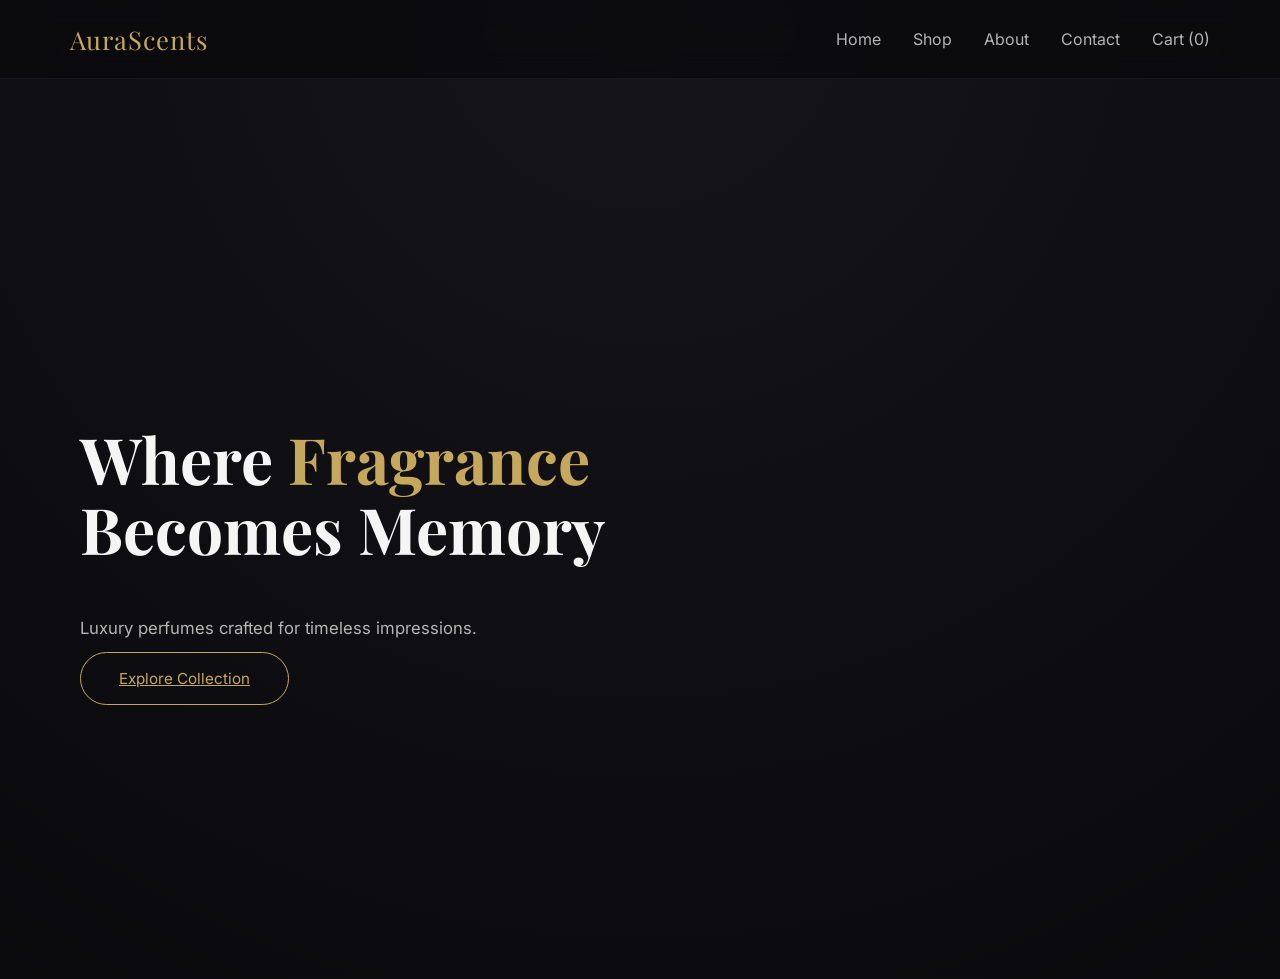
==== index.html @ fb8d149b "V1" ====
<!DOCTYPE html>
<html lang="en">
<head>
  <meta charset="UTF-8">
  <title>AuraScents | Luxury Perfumes</title>
  <meta name="viewport" content="width=device-width, initial-scale=1.0">
  <link rel="stylesheet" href="css/style.css">
  <script src="js/script.js" defer></script>
</head>
<body>

<header class="navbar">
  <div class="logo">AuraScents</div>
  <nav>
    <a href="index.html">Home</a>
    <a href="shop.html">Shop</a>
    <a href="about.html">About</a>
    <a href="contact.html">Contact</a>
    <a href="cart.html">Cart (<span id="cart-count">0</span>)</a>
  </nav>
</header>

<section class="hero">
  <div>
    <h1>Where <span>Fragrance</span><br>Becomes Memory</h1>
    <p>Luxury perfumes crafted for timeless impressions.</p>
    <a href="shop.html" class="cta">Explore Collection</a>
  </div>
</section>

</body>
</html>
---- css/style.css ----
@import url('https://fonts.googleapis.com/css2?family=Inter:wght@300;400;500&family=Playfair+Display:wght@600&display=swap');

:root {
  --bg: #0a0a0d;
  --surface: #141417;
  --gold: #c6a85c;
  --text: #f5f5f5;
  --muted: #b5b5b5;
}

* {
  box-sizing: border-box;
}

body {
  margin: 0;
  background: radial-gradient(circle at top, #15151a, var(--bg));
  color: var(--text);
  font-family: 'Inter', sans-serif;
}

/* NAVBAR */
.navbar {
  position: sticky;
  top: 0;
  z-index: 100;
  padding: 22px 70px;
  display: flex;
  justify-content: space-between;
  align-items: center;
  background: rgba(10,10,13,0.75);
  backdrop-filter: blur(14px);
  border-bottom: 1px solid rgba(255,255,255,0.05);
}

.logo {
  font-family: 'Playfair Display', serif;
  font-size: 1.6rem;
  letter-spacing: 1px;
  color: var(--gold);
}

.navbar a {
  margin-left: 28px;
  text-decoration: none;
  color: var(--muted);
  font-weight: 400;
  transition: 0.3s;
}

.navbar a:hover {
  color: var(--text);
}

/* HERO */
.hero {
  min-height: 100vh;
  padding: 140px 80px;
  display: grid;
  grid-template-columns: 1.1fr 0.9fr;
  align-items: center;
}

.hero h1 {
  font-family: 'Playfair Display', serif;
  font-size: 4rem;
  line-height: 1.1;
}

.hero span {
  color: var(--gold);
}

.hero p {
  max-width: 480px;
  color: var(--muted);
  font-size: 1.05rem;
  margin: 30px 0;
}

.cta {
  padding: 16px 38px;
  border-radius: 40px;
  border: 1px solid var(--gold);
  background: transparent;
  color: var(--gold);
  font-size: 0.95rem;
  cursor: pointer;
  transition: 0.35s;
}

.cta:hover {
  background: var(--gold);
  color: #000;
}

/* PAGE HEADER */
.page-header {
  padding: 140px 80px 40px;
}

.page-header h1 {
  font-family: 'Playfair Display', serif;
  font-size: 3rem;
}

/* PRODUCTS */
.products {
  padding: 60px 80px 120px;
  display: grid;
  grid-template-columns: repeat(auto-fit, minmax(260px, 1fr));
  gap: 50px;
}

.card {
  background: linear-gradient(180deg, #18181d, var(--surface));
  border-radius: 22px;
  padding: 26px;
  transition: 0.4s ease;
  box-shadow: 0 40px 80px rgba(0,0,0,0.55);
}

.card:hover {
  transform: translateY(-12px);
  box-shadow: 0 60px 120px rgba(0,0,0,0.8);
}

.card img {
  width: 100%;
  height: 300px;
  object-fit: cover;
  border-radius: 16px;
  margin-bottom: 18px;
}

.card h3 {
  font-size: 1.1rem;
  font-weight: 500;
}

.card p {
  color: var(--gold);
  font-size: 1rem;
}

/* PRODUCT PAGE */
.product-page {
  padding: 140px 80px;
  display: grid;
  grid-template-columns: 1fr 1fr;
  gap: 80px;
}

.product-page img {
  width: 100%;
  border-radius: 26px;
  box-shadow: 0 60px 120px rgba(0,0,0,0.8);
}

.product-info h1 {
  font-family: 'Playfair Display', serif;
  font-size: 3.2rem;
}

.product-info .price {
  color: var(--gold);
  font-size: 1.6rem;
  margin: 15px 0;
}

.product-info p {
  color: var(--muted);
  max-width: 520px;
  line-height: 1.7;
}

/* CART */
.cart {
  padding: 140px 80px;
}

.cart div {
  background: var(--surface);
  padding: 18px 22px;
  margin-bottom: 14px;
  border-radius: 14px;
  border: 1px solid rgba(255,255,255,0.05);
}

/* CONTACT */
.contact {
  padding: 80px;
}

.contact input,
.contact textarea {
  width: 100%;
  padding: 14px;
  margin-bottom: 18px;
  background: #0f0f13;
  border: 1px solid rgba(255,255,255,0.08);
  color: white;
  border-radius: 10px;
}
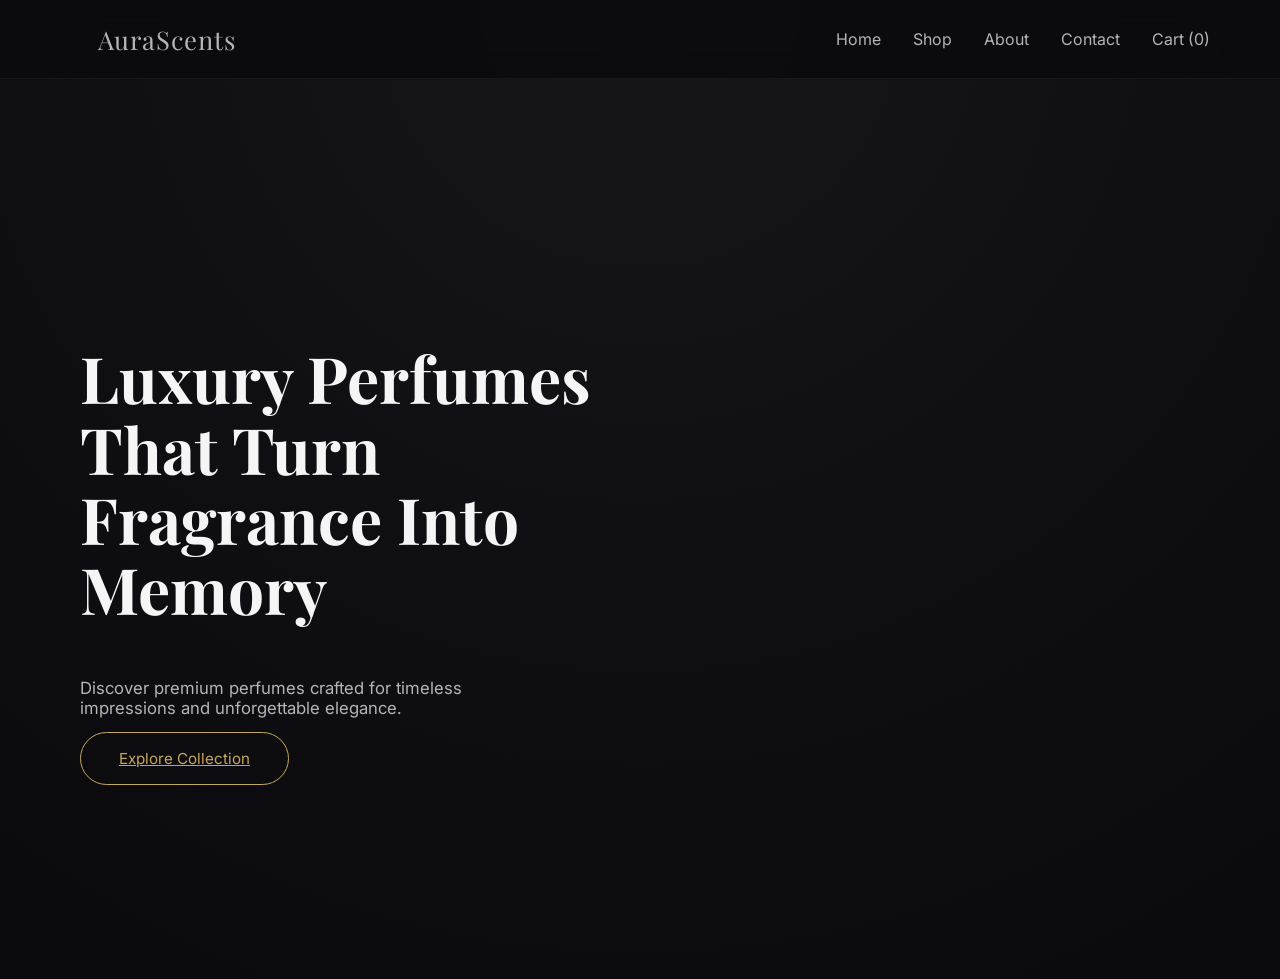
==== commit 55bdb388: "SEO updated" ====
--- a/index.html
+++ b/index.html
@@ -2,15 +2,33 @@
 <html lang="en">
 <head>
   <meta charset="UTF-8">
-  <title>AuraScents | Luxury Perfumes</title>
+
+  <!-- Primary SEO -->
+  <title>Luxury Perfumes Online | AuraScents Premium Fragrances</title>
+  <meta name="description" content="Discover luxury perfumes at AuraScents. Explore premium fragrances crafted for timeless impressions and unforgettable memories. Shop now.">
+  <meta name="keywords" content="luxury perfumes, premium fragrances, designer perfume, AuraScents, buy perfume online">
+  <meta name="author" content="AuraScents">
+
+  <!-- Mobile Optimization -->
   <meta name="viewport" content="width=device-width, initial-scale=1.0">
+
+
+  <!-- Open Graph for Social Sharing -->
+  <meta property="og:title" content="AuraScents | Luxury Perfumes">
+  <meta property="og:description" content="Luxury perfumes crafted for timeless impressions. Explore AuraScents premium collection.">
+  <meta property="og:type" content="website">
+
+  <!-- Styles & Script -->
   <link rel="stylesheet" href="css/style.css">
   <script src="js/script.js" defer></script>
 </head>
+
 <body>
 
 <header class="navbar">
-  <div class="logo">AuraScents</div>
+  <div class="logo">
+    <a href="index.html" aria-label="AuraScents Home">AuraScents</a>
+  </div>
   <nav>
     <a href="index.html">Home</a>
     <a href="shop.html">Shop</a>
@@ -22,11 +40,17 @@
 
 <section class="hero">
   <div>
-    <h1>Where <span>Fragrance</span><br>Becomes Memory</h1>
-    <p>Luxury perfumes crafted for timeless impressions.</p>
+    <h1>Luxury Perfumes That Turn Fragrance Into Memory</h1>
+    <p>Discover premium perfumes crafted for timeless impressions and unforgettable elegance.</p>
     <a href="shop.html" class="cta">Explore Collection</a>
   </div>
 </section>
 
+<!-- Optional: Add SEO Content Section -->
+<section class="seo-content" style="display:none;">
+  <h2>Buy Luxury Perfumes Online</h2>
+  <p>AuraScents offers a curated selection of luxury perfumes designed to leave lasting impressions. Our premium fragrances blend sophistication, elegance, and timeless appeal. Shop high-quality perfumes online and discover your signature scent today.</p>
+</section>
+
 </body>
-</html>
+</html>
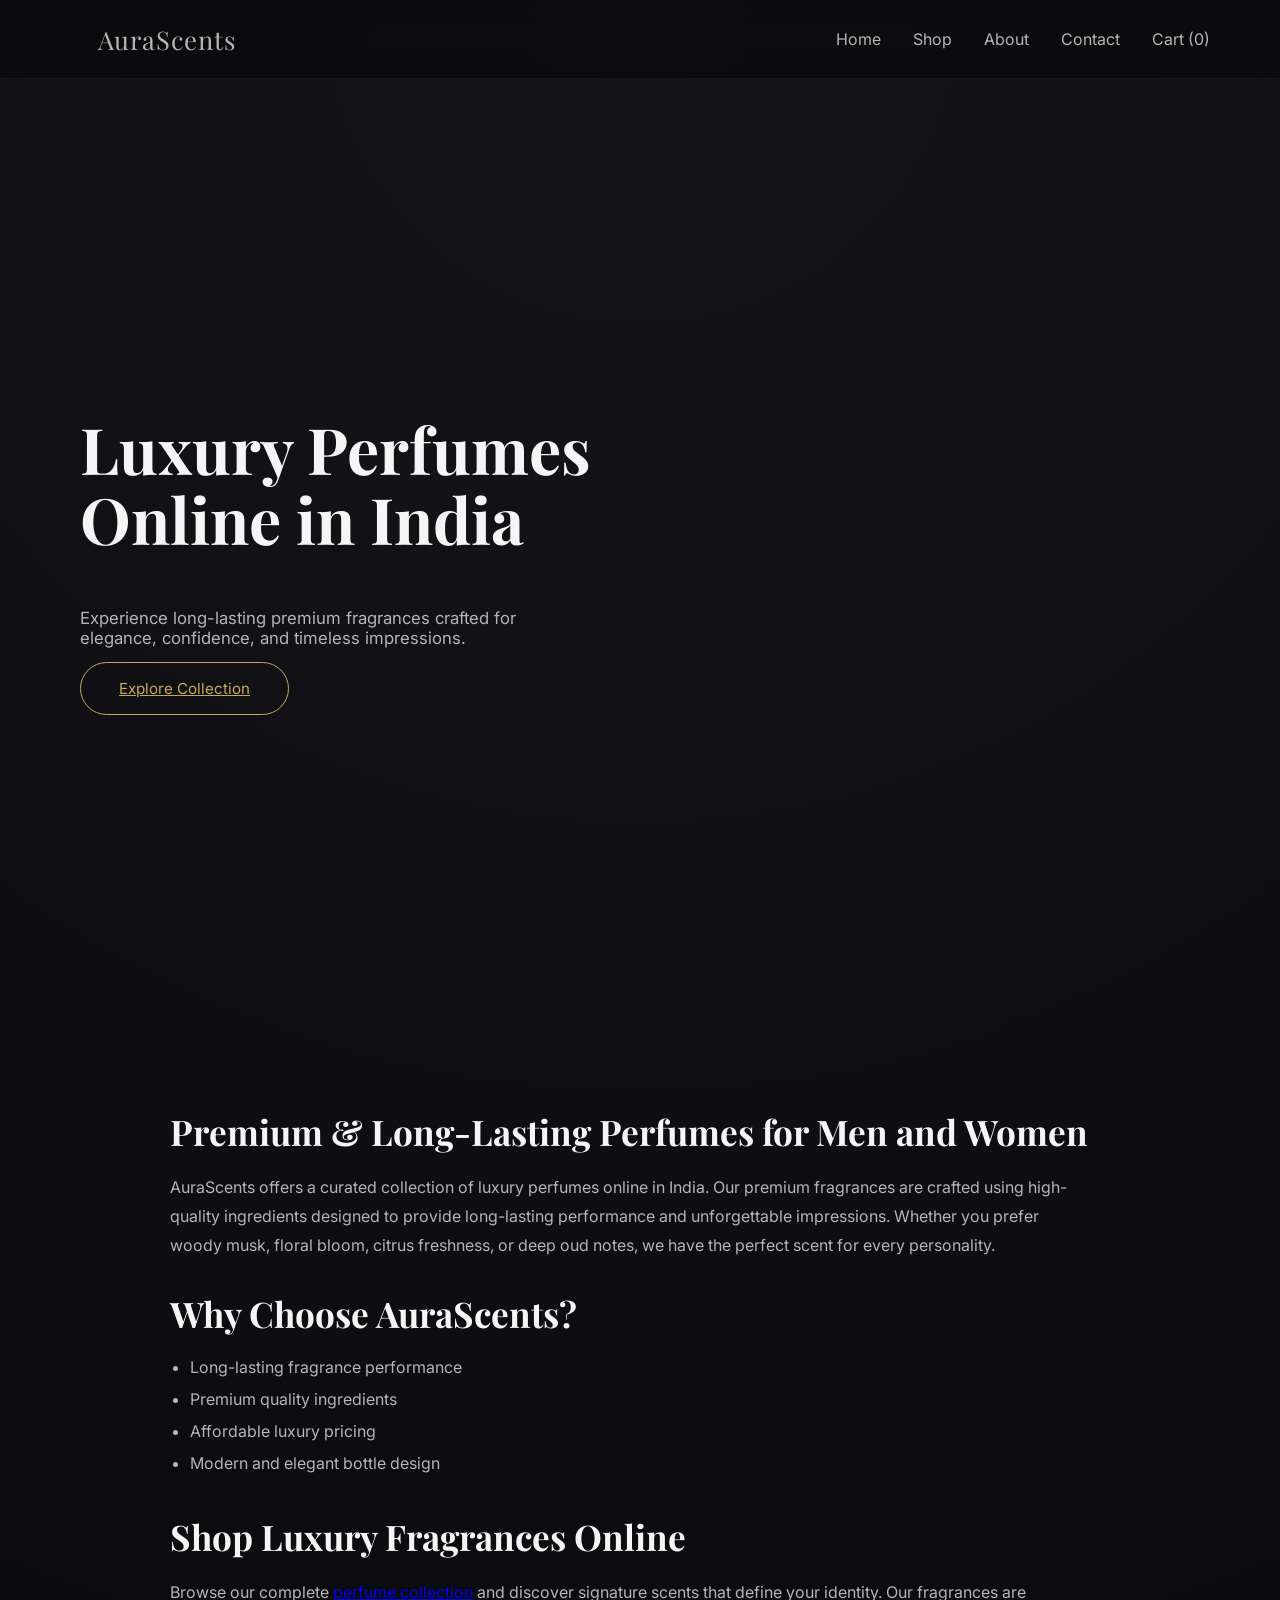
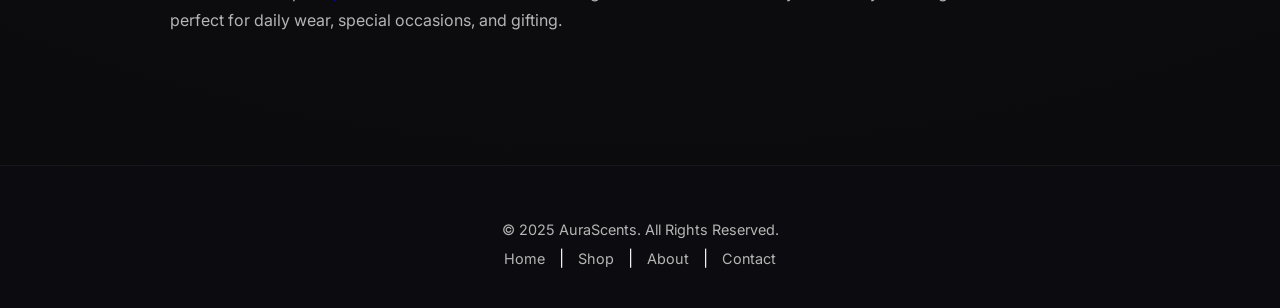
==== commit 91fd4957: "improved CSS and improved search ranking" ====
--- a/index.html
+++ b/index.html
@@ -4,23 +4,35 @@
   <meta charset="UTF-8">
 
   <!-- Primary SEO -->
-  <title>Luxury Perfumes Online | AuraScents Premium Fragrances</title>
-  <meta name="description" content="Discover luxury perfumes at AuraScents. Explore premium fragrances crafted for timeless impressions and unforgettable memories. Shop now.">
-  <meta name="keywords" content="luxury perfumes, premium fragrances, designer perfume, AuraScents, buy perfume online">
+  <title>Luxury Perfumes Online in India | AuraScents Premium Fragrances</title>
+  <meta name="description" content="Shop luxury perfumes online in India at AuraScents. Discover long-lasting premium fragrances for men and women at affordable prices.">
+  <meta name="keywords" content="luxury perfumes online in India, long lasting perfumes, premium fragrances for men, affordable luxury perfume">
   <meta name="author" content="AuraScents">
+  <meta name="robots" content="index, follow">
 
   <!-- Mobile Optimization -->
   <meta name="viewport" content="width=device-width, initial-scale=1.0">
 
-
-  <!-- Open Graph for Social Sharing -->
-  <meta property="og:title" content="AuraScents | Luxury Perfumes">
-  <meta property="og:description" content="Luxury perfumes crafted for timeless impressions. Explore AuraScents premium collection.">
+  <!-- Open Graph -->
+  <meta property="og:title" content="Luxury Perfumes Online in India | AuraScents">
+  <meta property="og:description" content="Discover long-lasting premium perfumes for men and women. Shop luxury fragrances online today.">
   <meta property="og:type" content="website">
 
   <!-- Styles & Script -->
   <link rel="stylesheet" href="css/style.css">
   <script src="js/script.js" defer></script>
+
+  <!-- Organization Schema -->
+  <script type="application/ld+json">
+  {
+    "@context": "https://schema.org",
+    "@type": "Organization",
+    "name": "AuraScents",
+    "url": "https://aurascentstore.netlify.app/",
+    "description": "AuraScents is a luxury perfume brand offering premium and long-lasting fragrances online."
+  }
+  </script>
+
 </head>
 
 <body>
@@ -40,17 +52,44 @@
 
 <section class="hero">
   <div>
-    <h1>Luxury Perfumes That Turn Fragrance Into Memory</h1>
-    <p>Discover premium perfumes crafted for timeless impressions and unforgettable elegance.</p>
+    <h1>Luxury Perfumes Online in India</h1>
+    <p>Experience long-lasting premium fragrances crafted for elegance, confidence, and timeless impressions.</p>
     <a href="shop.html" class="cta">Explore Collection</a>
   </div>
 </section>
 
-<!-- Optional: Add SEO Content Section -->
-<section class="seo-content" style="display:none;">
-  <h2>Buy Luxury Perfumes Online</h2>
-  <p>AuraScents offers a curated selection of luxury perfumes designed to leave lasting impressions. Our premium fragrances blend sophistication, elegance, and timeless appeal. Shop high-quality perfumes online and discover your signature scent today.</p>
+<!-- Real SEO Content Section (Visible, Not Hidden) -->
+<section class="home-content">
+
+  <h2>Premium & Long-Lasting Perfumes for Men and Women</h2>
+  <p>
+    AuraScents offers a curated collection of luxury perfumes online in India. Our premium fragrances are crafted using high-quality ingredients designed to provide long-lasting performance and unforgettable impressions. Whether you prefer woody musk, floral bloom, citrus freshness, or deep oud notes, we have the perfect scent for every personality.
+  </p>
+
+  <h2>Why Choose AuraScents?</h2>
+  <ul>
+    <li>Long-lasting fragrance performance</li>
+    <li>Premium quality ingredients</li>
+    <li>Affordable luxury pricing</li>
+    <li>Modern and elegant bottle design</li>
+  </ul>
+
+  <h2>Shop Luxury Fragrances Online</h2>
+  <p>
+    Browse our complete <a href="shop.html">perfume collection</a> and discover signature scents that define your identity. Our fragrances are perfect for daily wear, special occasions, and gifting.
+  </p>
+
 </section>
+
+<footer class="footer">
+  <p>© 2025 AuraScents. All Rights Reserved.</p>
+  <nav>
+    <a href="index.html">Home</a> |
+    <a href="shop.html">Shop</a> |
+    <a href="about.html">About</a> |
+    <a href="contact.html">Contact</a>
+  </nav>
+</footer>
 
 </body>
 </html>
--- a/css/style.css
+++ b/css/style.css
@@ -1,12 +1,20 @@
 @import url('https://fonts.googleapis.com/css2?family=Inter:wght@300;400;500&family=Playfair+Display:wght@600&display=swap');
 
+/* ============================= */
+/* CSS VARIABLES                 */
+/* ============================= */
+
 :root {
-  --bg: #0a0a0d;
+  --bg:      #0a0a0d;
   --surface: #141417;
-  --gold: #c6a85c;
-  --text: #f5f5f5;
-  --muted: #b5b5b5;
-}
+  --gold:    #c6a85c;
+  --text:    #f5f5f5;
+  --muted:   #b5b5b5;
+}
+
+/* ============================= */
+/* RESET                         */
+/* ============================= */
 
 * {
   box-sizing: border-box;
@@ -19,7 +27,10 @@
   font-family: 'Inter', sans-serif;
 }
 
-/* NAVBAR */
+/* ============================= */
+/* NAVBAR                        */
+/* ============================= */
+
 .navbar {
   position: sticky;
   top: 0;
@@ -28,9 +39,9 @@
   display: flex;
   justify-content: space-between;
   align-items: center;
-  background: rgba(10,10,13,0.75);
+  background: rgba(10, 10, 13, 0.75);
   backdrop-filter: blur(14px);
-  border-bottom: 1px solid rgba(255,255,255,0.05);
+  border-bottom: 1px solid rgba(255, 255, 255, 0.05);
 }
 
 .logo {
@@ -45,14 +56,17 @@
   text-decoration: none;
   color: var(--muted);
   font-weight: 400;
-  transition: 0.3s;
+  transition: color 0.3s;
 }
 
 .navbar a:hover {
   color: var(--text);
 }
 
-/* HERO */
+/* ============================= */
+/* HERO                          */
+/* ============================= */
+
 .hero {
   min-height: 100vh;
   padding: 140px 80px;
@@ -86,7 +100,7 @@
   color: var(--gold);
   font-size: 0.95rem;
   cursor: pointer;
-  transition: 0.35s;
+  transition: background 0.35s, color 0.35s;
 }
 
 .cta:hover {
@@ -94,7 +108,10 @@
   color: #000;
 }
 
-/* PAGE HEADER */
+/* ============================= */
+/* PAGE HEADER                   */
+/* ============================= */
+
 .page-header {
   padding: 140px 80px 40px;
 }
@@ -104,7 +121,10 @@
   font-size: 3rem;
 }
 
-/* PRODUCTS */
+/* ============================= */
+/* PRODUCTS GRID                 */
+/* ============================= */
+
 .products {
   padding: 60px 80px 120px;
   display: grid;
@@ -116,13 +136,13 @@
   background: linear-gradient(180deg, #18181d, var(--surface));
   border-radius: 22px;
   padding: 26px;
-  transition: 0.4s ease;
-  box-shadow: 0 40px 80px rgba(0,0,0,0.55);
+  box-shadow: 0 40px 80px rgba(0, 0, 0, 0.55);
+  transition: transform 0.4s ease, box-shadow 0.4s ease;
 }
 
 .card:hover {
   transform: translateY(-12px);
-  box-shadow: 0 60px 120px rgba(0,0,0,0.8);
+  box-shadow: 0 60px 120px rgba(0, 0, 0, 0.8);
 }
 
 .card img {
@@ -143,7 +163,10 @@
   font-size: 1rem;
 }
 
-/* PRODUCT PAGE */
+/* ============================= */
+/* PRODUCT PAGE                  */
+/* ============================= */
+
 .product-page {
   padding: 140px 80px;
   display: grid;
@@ -154,7 +177,7 @@
 .product-page img {
   width: 100%;
   border-radius: 26px;
-  box-shadow: 0 60px 120px rgba(0,0,0,0.8);
+  box-shadow: 0 60px 120px rgba(0, 0, 0, 0.8);
 }
 
 .product-info h1 {
@@ -174,7 +197,10 @@
   line-height: 1.7;
 }
 
-/* CART */
+/* ============================= */
+/* CART                          */
+/* ============================= */
+
 .cart {
   padding: 140px 80px;
 }
@@ -184,10 +210,13 @@
   padding: 18px 22px;
   margin-bottom: 14px;
   border-radius: 14px;
-  border: 1px solid rgba(255,255,255,0.05);
-}
-
-/* CONTACT */
+  border: 1px solid rgba(255, 255, 255, 0.05);
+}
+
+/* ============================= */
+/* CONTACT                       */
+/* ============================= */
+
 .contact {
   padding: 80px;
 }
@@ -198,7 +227,213 @@
   padding: 14px;
   margin-bottom: 18px;
   background: #0f0f13;
-  border: 1px solid rgba(255,255,255,0.08);
+  border: 1px solid rgba(255, 255, 255, 0.08);
   color: white;
   border-radius: 10px;
 }
+
+/* ============================= */
+/* CONTACT EXTRA                 */
+/* ============================= */
+
+.contact-extra {
+  padding: 60px 80px 120px;
+  max-width: 900px;
+}
+
+.contact-extra h2 {
+  font-family: 'Playfair Display', serif;
+  margin-bottom: 20px;
+}
+
+.contact-extra ul {
+  padding-left: 20px;
+  color: var(--muted);
+}
+
+.contact-extra li {
+  margin-bottom: 12px;
+}
+
+/* ============================= */
+/* HOME & COLLECTION CONTENT     */
+/* ============================= */
+
+.home-content,
+.collection-content {
+  padding: 100px 80px;
+  max-width: 1100px;
+  margin: auto;
+}
+
+.home-content h2,
+.collection-content h2 {
+  font-family: 'Playfair Display', serif;
+  font-size: 2.2rem;
+  margin-bottom: 18px;
+}
+
+.home-content p,
+.collection-content p {
+  color: var(--muted);
+  line-height: 1.8;
+  margin-bottom: 30px;
+  max-width: 900px;
+}
+
+.home-content ul,
+.collection-content ul {
+  margin: 20px 0 40px;
+  padding-left: 20px;
+  color: var(--muted);
+}
+
+.home-content li,
+.collection-content li {
+  margin-bottom: 12px;
+}
+
+/* ============================= */
+/* RELATED LINKS                 */
+/* ============================= */
+
+.related-links {
+  padding: 80px;
+  border-top: 1px solid rgba(255, 255, 255, 0.05);
+}
+
+.related-links h2 {
+  font-family: 'Playfair Display', serif;
+  margin-bottom: 15px;
+}
+
+.related-links p {
+  color: var(--muted);
+}
+
+.related-links a {
+  color: var(--gold);
+  text-decoration: none;
+}
+
+.related-links a:hover {
+  text-decoration: underline;
+}
+
+/* ============================= */
+/* ABOUT                         */
+/* ============================= */
+
+.about {
+  padding: 100px 80px 120px;
+  max-width: 1100px;
+  margin: auto;
+}
+
+.about h2 {
+  font-family: 'Playfair Display', serif;
+  font-size: 2.2rem;
+  margin: 60px 0 20px;
+}
+
+.about p {
+  color: var(--muted);
+  line-height: 1.8;
+  max-width: 900px;
+  font-size: 1.05rem;
+}
+
+.about ul {
+  margin-top: 20px;
+  padding-left: 22px;
+}
+
+.about li {
+  margin-bottom: 14px;
+  color: var(--muted);
+  font-size: 1rem;
+}
+
+.about h2:not(:first-child) {
+  border-top: 1px solid rgba(255, 255, 255, 0.05);
+  padding-top: 40px;
+}
+
+.about strong {
+  color: var(--gold);
+}
+
+/* ============================= */
+/* FOOTER                        */
+/* ============================= */
+
+.footer {
+  padding: 40px 80px;
+  background: #0c0c10;
+  border-top: 1px solid rgba(255, 255, 255, 0.05);
+  text-align: center;
+}
+
+.footer p {
+  color: var(--muted);
+  margin-bottom: 10px;
+  font-size: 0.9rem;
+}
+
+.footer nav a {
+  color: var(--muted);
+  text-decoration: none;
+  margin: 0 10px;
+  font-size: 0.9rem;
+}
+
+.footer nav a:hover {
+  color: var(--gold);
+}
+
+/* ============================= */
+/* RESPONSIVE — max-width: 900px */
+/* ============================= */
+
+@media (max-width: 900px) {
+
+  .navbar {
+    padding: 20px 40px;
+  }
+
+  .hero {
+    grid-template-columns: 1fr;
+    padding: 120px 40px;
+  }
+
+  .product-page {
+    grid-template-columns: 1fr;
+    padding: 120px 40px;
+  }
+
+  .about {
+    padding: 80px 40px 100px;
+  }
+
+  .about h2 {
+    font-size: 1.8rem;
+  }
+
+  .about p,
+  .about li {
+    font-size: 0.95rem;
+  }
+
+  .home-content,
+  .collection-content,
+  .related-links,
+  .contact,
+  .contact-extra,
+  .footer,
+  .products,
+  .page-header {
+    padding-left: 40px;
+    padding-right: 40px;
+  }
+
+}
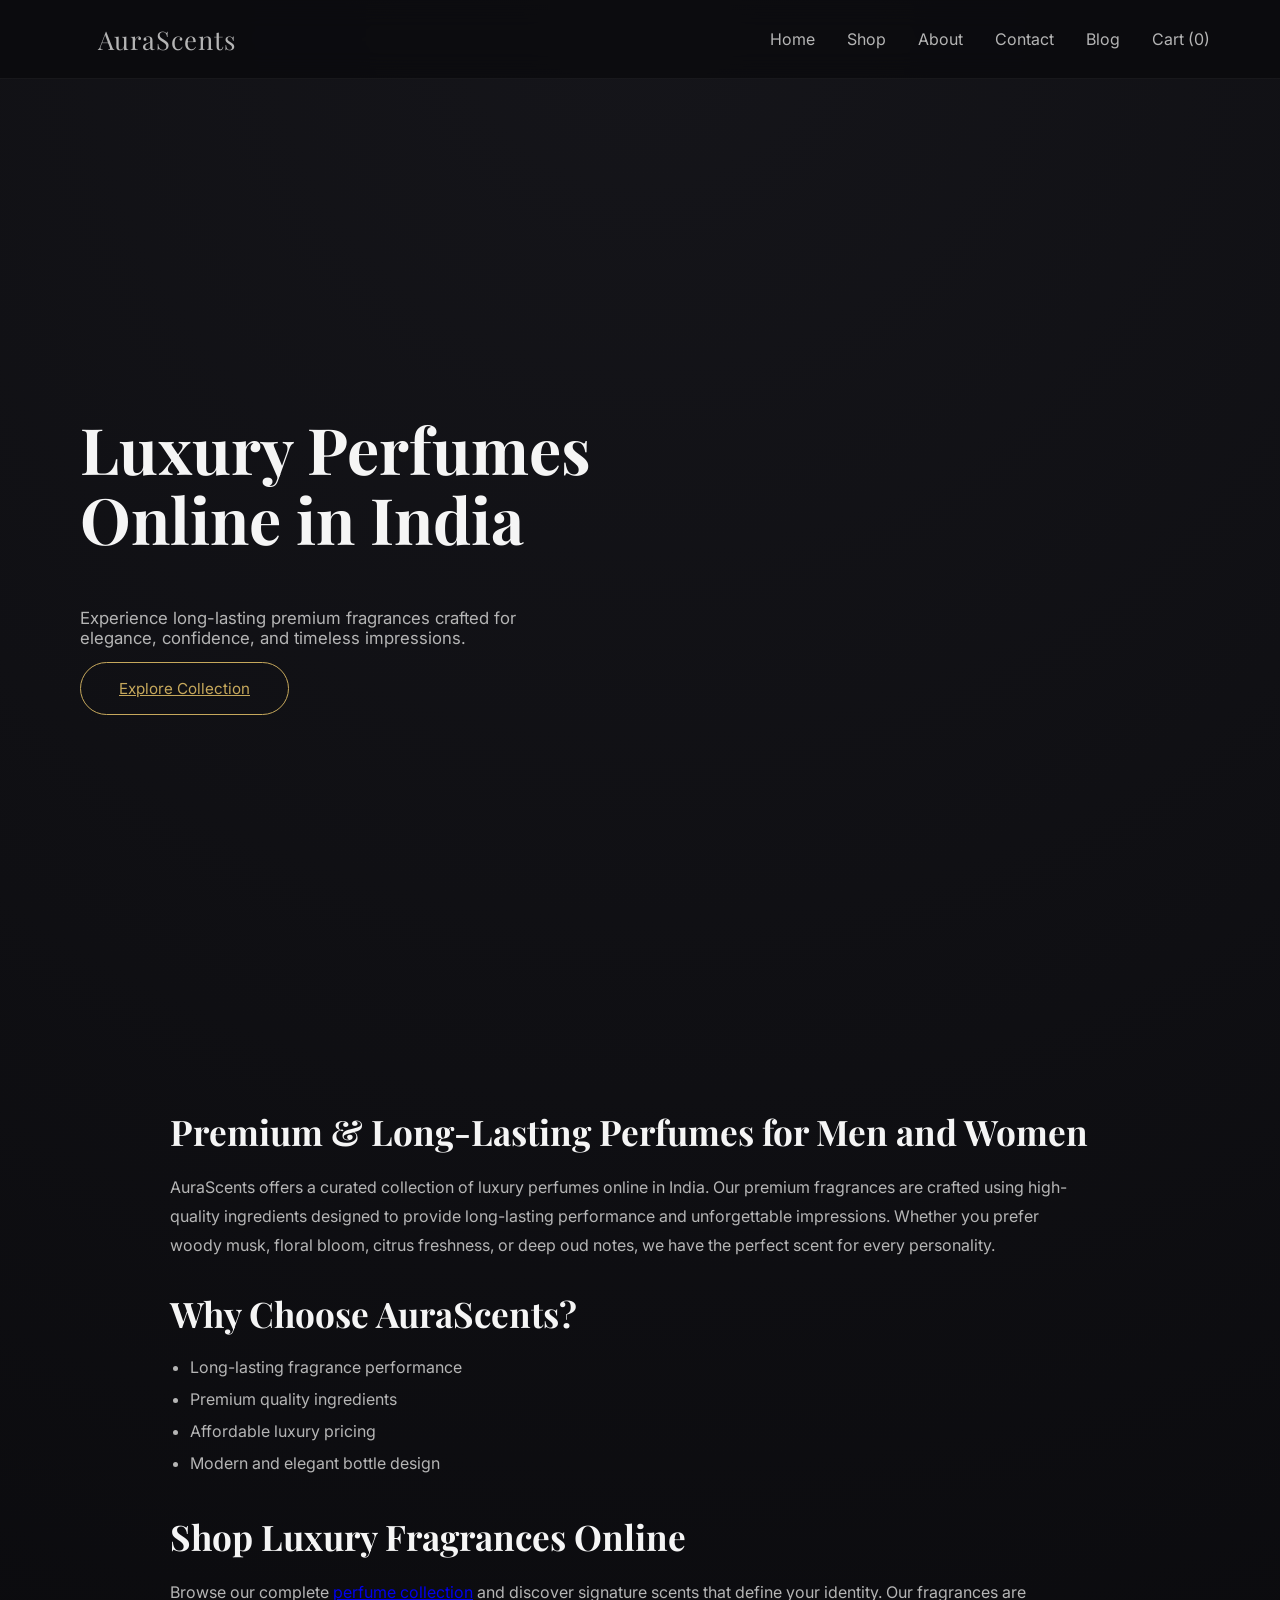
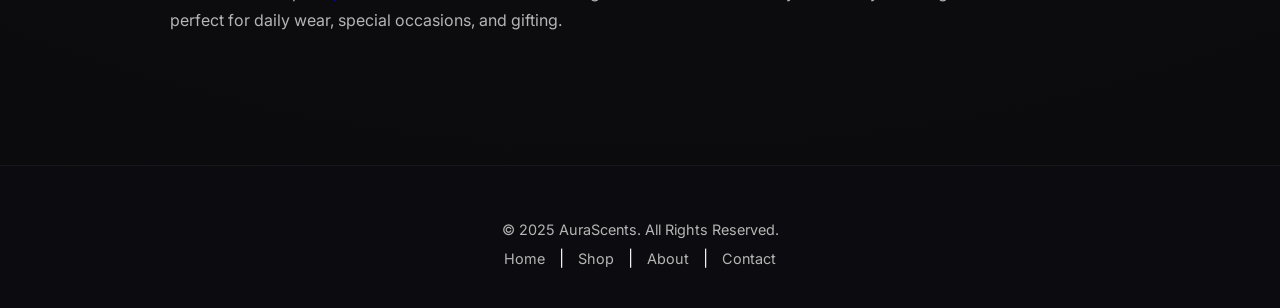
==== commit 51895d4a: "blog page blog page upload" ====
--- a/index.html
+++ b/index.html
@@ -46,6 +46,7 @@
     <a href="shop.html">Shop</a>
     <a href="about.html">About</a>
     <a href="contact.html">Contact</a>
+    <a href="blog.html">Blog</a>
     <a href="cart.html">Cart (<span id="cart-count">0</span>)</a>
   </nav>
 </header>
--- a/css/style.css
+++ b/css/style.css
@@ -436,4 +436,40 @@
     padding-right: 40px;
   }
 
+}
+
+/* BLOG PAGE */
+
+.blog {
+  padding: 80px;
+  display: grid;
+  grid-template-columns: repeat(auto-fit,minmax(280px,1fr));
+  gap: 40px;
+}
+
+.blog-card {
+  background: var(--surface);
+  border-radius: 18px;
+  padding: 20px;
+}
+
+.blog-card img {
+  width: 100%;
+  border-radius: 12px;
+  margin-bottom: 15px;
+}
+
+.blog-card h2 {
+  font-family: 'Playfair Display', serif;
+}
+
+.blog-post {
+  padding: 120px 80px;
+  max-width: 800px;
+  margin: auto;
+}
+
+.blog-post h1 {
+  font-family: 'Playfair Display', serif;
+  font-size: 2.8rem;
 }
